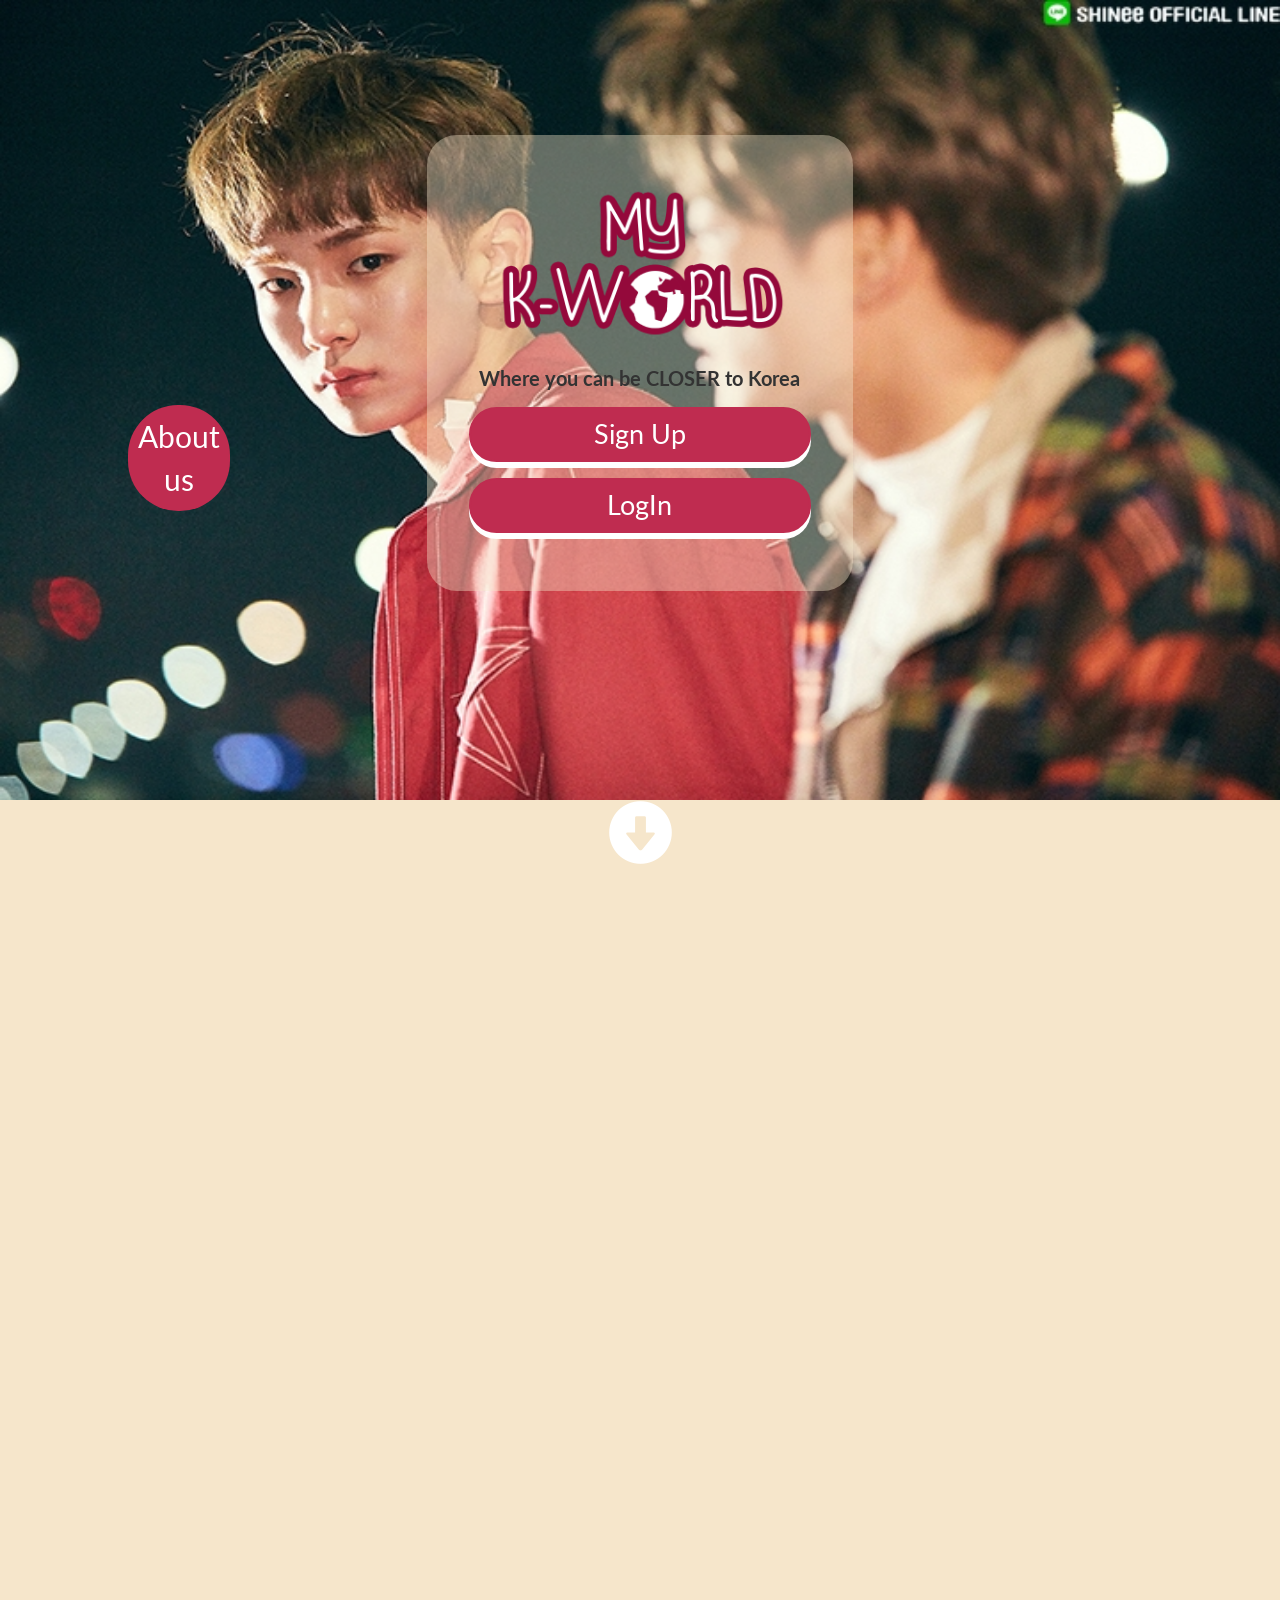
==== public/index.html @ c4630bff "Todo ahora en laravel" ====
<!DOCTYPE html>
<html>
<head>
	<title>My K-World</title>
	<link rel="icon" href="img\planet.ico">

	<meta charset="UTF-8">
    <meta name="viewport" content="width=device-width, initial-scale=1">	

	<!--Librerias-->			
	<script type="text/javascript" src="js/jquery-2.1.4.min.js" ></script>
	<link href="css/bootstrap.css" rel="stylesheet">
	<script type="text/javascript" src="js/jq.js" ></script>

	<link href="https://fonts.googleapis.com/css?family=Lato" rel="stylesheet">
	<!--Estilos-->	
	<link href="css/index.css" rel="stylesheet">

</head>

<body>
<!--BACKGROUND-->
<div id="rotating-item-wrapper" class="col-sm-12">
	<img class="rotating-item img-responsive" src="img/chino1.jpg"/>
	<img class="rotating-item" src="img/chino2.jpg"/>
	<img class="rotating-item" src="img/chino3.jpg"/>
	<img class="rotating-item" src="img/chino4.jpg"/>
	<img class="rotating-item" src="img/chino5.jpg"/>
	<img class="rotating-item" src="img/chino6.jpg"/>
	<img class="rotating-item" src="img/chino7.png"/>
	<img class="rotating-item" src="img/chino8.png"/>
	<img class="rotating-item" src="img/chino9.jpg"/>
</div>

<!--LOGIN-->
	<div class = "row-fluid col-lg-offset-4 col-md-offset-4 col-lg-4 col-md-4 col-sm-12 col-xs-12 login">

		<div class="logo">
			<center>
				<img class =  "img-responsive" src="img/my-k-world-logo.png">
			</center>
		</div>

		<h3>Where you can be CLOSER to Korea</h3>

		<center>
			<input type="button" name="" value = "Sign Up" class="botonSU">
			<input type="button" name="" value = "LogIn" class="botonLI">
		</center>
	</div>
	
<!--YES LOGIN-->
	<div class = "row-fluid col-lg-offset-4 col-md-offset-4 col-lg-4 col-md-4 col-sm-12 col-xs-12 yeslogin">

		<div class="logo">
			<center>
				<img class =  "img-responsive" src="img/my-k-world-logo.png">
			</center>
		</div>

		<h3>Where you can be CLOSER to Korea</h3>

		<center>
			<input type="text" name="" value = "" class="email" required placeholder="Correo electrónico">
			<input type="text" name="" value = "" class="password" required placeholder="Contraseña">
			<input type="button" name="" value = "Login" class="OkLI">
		</center>
		<div>
			<center>
				<p>I don't have an account: <a href="#" class="singupback">SignUp</a></p>
			</center>
		</div>	
	</div>

<!--SINGUP-->	
	<div class="row-fluid col-lg-offset-3 col-md-offset-3 col-lg-6 col-md-6 col-sm-12 col-xs-12 registro">
		
			<div class="row-fluid">
				<form>
					<div class="descSU col-lg-4 col-md-4 col-sm-12 col-xs-12">Username</div>
					<input type="text" name="username" class="textSU col-lg-8 col-md-8 col-sm-12 col-xs-12" required placeholder="Username">

					<div class="descSU col-lg-4 col-md-4 col-sm-12 col-xs-12">Email</div>
					<input type="text" name="email" class="textSU col-lg-8 col-md-8 col-sm-12 col-xs-12" required placeholder="Email">

					<div class="descSU col-lg-4 col-md-4 col-sm-12 col-xs-12">Password</div>
					<input type="text" name="password" class="textSU col-lg-8 col-md-8 col-sm-12 col-xs-12" required placeholder="Password">

					<div class="descSU col-lg-4 col-md-4 col-sm-12 col-xs-12">Name</div>
					<input type="text" name="name" class="textSU col-lg-8 col-md-8 col-sm-12 col-xs-12" required placeholder="Name">

					<div class="descSU col-lg-4 col-md-4 col-sm-12 col-xs-12">Lastname</div>
					<input type="text" name="lastname" class="textSU col-lg-8 col-md-8 col-sm-12 col-xs-12" required placeholder="Lastname">

					<div class="descSU col-lg-4 col-md-4 col-sm-12 col-xs-12">Birthday</div>
					<input type="date" name="birthday" class="textSU col-lg-8 col-md-8 col-sm-12 col-xs-12">
					
					<div class="descSU col-lg-4 col-md-4 col-sm-12 col-xs-12">Gender</div>
					<select class="textSU col-lg-8 col-md-8 col-sm-12 col-xs-12">
						<option value="woman">Female</option>
						<option value="man">Male</option>
						<option value="other">Other</option>
					</select>

					<center>
							<input type="button" name="OkSU" value="Sign Up" class="OkSU">
					</center>			
				</form>
			</div>
			<div>
				<center>
					<p>I already have an account: <a href="#" class="loginback">Login</a></p>
				</center>
			</div>	
	</div>

<!--ABOUT US-->
	<div class="aboutus">
	  <a href="#" class="btnAbout">About<br>us</a>
	</div>

	<div class="landing">

		<div class="backIndex col-sm-12 text-center">
			<div class="row">
			<a href="#" class="backin">
				<span class="glyphicon glyphicon-circle-arrow-down"></span>
			</a>
				
			</div>
			<!--<div class="row Landpage">
						<div class = "col-lg-6 col-md-offset-3 col-md6 col-sm-6 col-sx-6 item ">
				
							<div class="panel panel-default">
							  <div class="panel-heading"><h2>FAV YOUR FAVORITE STAR</h2></div>

								  <div class="panel-body">

								  		<div class="row">
								  			<div class="col-lg-4 col-md-4 col-sm-4 col-sx-4">
								  			 <span class="Landpage-item-img"><img class="img-responsive" src="img/1.png"/> </span>
								  				
								  			</div>
								  			<div class="col-lg-8 col-md-8 col-sm-8 col-sx-8">
								  			<span class="Landpage-item-txt"><p> Lorem Ipsum is simply dummy text of the printing and typesetting industry. Lorem Ipsum has been the industry's standard dummy text ever since the 1500s, when an unknown printer took a galley of type and scrambled it to make a type specimen book. It has survived not only five centuries, but also the leap into electronic typesetting, remaining essentially unchanged. It was popularised in the 1960s with the release of Letraset sheets containing Lorem Ipsum passages, and more recently with desktop publishing software like Aldus PageMaker including versions of Lorem Ipsum</p></span>
								  				
								  			</div>
								  		</div>
								 
							  	  </div>
							</div>

				 
				</div>-->
						<div class="row Landpage ">
		

				<div class = "col-lg-12 col-md-12 col-sm-12 col-sx-12 Landpage-item landPanel-1">
				
							<div class="panel panel-default panel-transparent panel-centered">
							  <div class="panel-heading"><h2>FAV YOUR FAVORITE STAR</h2></div>

								  <div class="panel-body">

								  		<div class="row">
								  			<div class="col-lg-4 col-md-4 col-sm-4 col-sx-4">
								  			 <span class="Landpage-item-img"><img class="img-responsive" src="img/1.png"/> </span>
								  				
								  			</div>
								  			<div class="col-lg-8 col-md-8 col-sm-8 col-sx-8">
								  			<span class="Landpage-item-txt"><p> Lorem Ipsum is simply dummy text of the printing and typesetting industry. Lorem Ipsum has been the industry's standard dummy text ever since the 1500s, when an unknown printer took a galley of type and scrambled it to make a type specimen book. It has survived not only five centuries, but also the leap into electronic typesetting, remaining essentially unchanged. It was popularised in the 1960s with the release of Letraset sheets containing Lorem Ipsum passages, and more recently with desktop publishing software like Aldus PageMaker including versions of Lorem Ipsum</p></span>
								  				
								  			</div>
								  		</div>
								 
							  	  </div>
							</div>
					<a class="btn btn-danger btn-outline btn-block btn-nextPanel">NEXT</a>
				 
				</div>

				

				<div class = "col-lg-12 col-md-12 col-sm-12 col-sx-12 Landpage-item landPanel-2">
				
							<div class="panel panel-default panel-transparent panel-centered">
							  <div class="panel-heading"><h2>RELEVANT NEWS</h2></div>

								  <div class="panel-body">

								  		<div class="row">
								  			<div class="col-lg-4 col-md-4 col-sm-4 col-sx-4">
								  			 <span class="Landpage-item-img"><img class="img-responsive" src="img/2.png"/> </span>
								  				
								  			</div>
								  			<div class="col-lg-8 col-md-8 col-sm-8 col-sx-8">
								  			<span class="Landpage-item-txt"><p> Lorem Ipsum is simply dummy text of the printing and typesetting industry. Lorem Ipsum has been the industry's standard dummy text ever since the 1500s, when an unknown printer took a galley of type and scrambled it to make a type specimen book. It has survived not only five centuries, but also the leap into electronic typesetting, remaining essentially unchanged. It was popularised in the 1960s with the release of Letraset sheets containing Lorem Ipsum passages, and more recently with desktop publishing software like Aldus PageMaker including versions of Lorem Ipsum</p></span>
								  				
								  			</div>
								  		</div>
								 
							  	  </div>
							</div>
				
			
				 <a class="btn btn-danger btn-outline btn-block btn-nextPanel">NEXT</a>
				</div>

				<div class = "col-lg-12 col-md-12 col-sm-12 col-sx-12 Landpage-item landPanel-3">
				

							<div class="panel panel-default panel-transparent panel-centered">
							  <div class="panel-heading"><h2>WATCHED DORAMAS?</h2></div>

								  <div class="panel-body">

								  		<div class="row">
								  			<div class="col-lg-4 col-md-4 col-sm-4 col-sx-4">
								  			 <span class="Landpage-item-img"><img class="img-responsive" src="img/3.png"/> </span>
								  				
								  			</div>
								  			<div class="col-lg-8 col-md-8 col-sm-8 col-sx-8">
								  			<span class="Landpage-item-txt"><p> Lorem Ipsum is simply dummy text of the printing and typesetting industry. Lorem Ipsum has been the industry's standard dummy text ever since the 1500s, when an unknown printer took a galley of type and scrambled it to make a type specimen book. It has survived not only five centuries, but also the leap into electronic typesetting, remaining essentially unchanged. It was popularised in the 1960s with the release of Letraset sheets containing Lorem Ipsum passages, and more recently with desktop publishing software like Aldus PageMaker including versions of Lorem Ipsum</p></span>
								  				
								  			</div>
								  		</div>
								 
							  	  </div>
							</div>
				
				
				 <a class="btn btn-danger btn-outline btn-block btn-nextPanel">NEXT</a>
				</div>


				<div class = "col-lg-12 col-md-12 col-sm-12 col-sx-12 Landpage-item landPanel-4">
				


							<div class="panel panel-default panel-transparent panel-centered">
							  <div class="panel-heading"><h2>BE PART OF THE COMUNITY</h2></div>

								  <div class="panel-body">

								  		<div class="row">
								  			<div class="col-lg-4 col-md-4 col-sm-4 col-sx-4">
								  			 <span class="Landpage-item-img"><img class="img-responsive" src="img/4.png"/> </span>
								  				
								  			</div>
								  			<div class="col-lg-8 col-md-8 col-sm-8 col-sx-8">
								  			<span class="Landpage-item-txt"><p> Lorem Ipsum is simply dummy text of the printing and typesetting industry. Lorem Ipsum has been the industry's standard dummy text ever since the 1500s, when an unknown printer took a galley of type and scrambled it to make a type specimen book. It has survived not only five centuries, but also the leap into electronic typesetting, remaining essentially unchanged. It was popularised in the 1960s with the release of Letraset sheets containing Lorem Ipsum passages, and more recently with desktop publishing software like Aldus PageMaker including versions of Lorem Ipsum</p></span>
								  				
								  			</div>
								  		</div>
								 
							  	  </div>
							</div>
				
				
				 <a class="btn btn-danger btn-outline btn-block btn-nextPanel">NEXT</a>
				</div>

				

		       	
		</div>

				
			</div>
			



			
			<!--

		<div class="row Landpage ">
		

				<div class = "col-lg-12 col-md-12 col-sm-12 col-sx-12 Landpage-item landPanel-1">
				<a href="index.html" class="btn btn-danger btn-outline btn-block btn btn-index">Back to Login</a>
							<div class="panel panel-default panel-transparent panel-centered">
							  <div class="panel-heading"><h2>FAV YOUR FAVORITE STAR</h2></div>

								  <div class="panel-body">

								  		<div class="row">
								  			<div class="col-lg-4 col-md-4 col-sm-4 col-sx-4">
								  			 <span class="Landpage-item-img"><img class="img-responsive" src="img/1.png"/> </span>
								  				
								  			</div>
								  			<div class="col-lg-8 col-md-8 col-sm-8 col-sx-8">
								  			<span class="Landpage-item-txt"><p> Lorem Ipsum is simply dummy text of the printing and typesetting industry. Lorem Ipsum has been the industry's standard dummy text ever since the 1500s, when an unknown printer took a galley of type and scrambled it to make a type specimen book. It has survived not only five centuries, but also the leap into electronic typesetting, remaining essentially unchanged. It was popularised in the 1960s with the release of Letraset sheets containing Lorem Ipsum passages, and more recently with desktop publishing software like Aldus PageMaker including versions of Lorem Ipsum</p></span>
								  				
								  			</div>
								  		</div>
								 
							  	  </div>
							</div>

				 <a class="btn btn-danger btn-outline btn-block btn-nextPanel">What is k-pop wold?</a>
				</div>

				

				<div class = "col-lg-12 col-md-12 col-sm-12 col-sx-12 Landpage-item landPanel-2">
				<a href="index.html" class="btn btn-danger btn-outline btn-block btn btn-index">Back to Login</a>
							<div class="panel panel-default panel-transparent panel-centered">
							  <div class="panel-heading"><h2>RELEVANT NEWS</h2></div>

								  <div class="panel-body">

								  		<div class="row">
								  			<div class="col-lg-4 col-md-4 col-sm-4 col-sx-4">
								  			 <span class="Landpage-item-img"><img class="img-responsive" src="img/2.png"/> </span>
								  				
								  			</div>
								  			<div class="col-lg-8 col-md-8 col-sm-8 col-sx-8">
								  			<span class="Landpage-item-txt"><p> Lorem Ipsum is simply dummy text of the printing and typesetting industry. Lorem Ipsum has been the industry's standard dummy text ever since the 1500s, when an unknown printer took a galley of type and scrambled it to make a type specimen book. It has survived not only five centuries, but also the leap into electronic typesetting, remaining essentially unchanged. It was popularised in the 1960s with the release of Letraset sheets containing Lorem Ipsum passages, and more recently with desktop publishing software like Aldus PageMaker including versions of Lorem Ipsum</p></span>
								  				
								  			</div>
								  		</div>
								 
							  	  </div>
							</div>
				
			
				 <a class="btn btn-danger btn-outline btn-block btn-nextPanel">NEXT</a>
				</div>

				<div class = "col-lg-12 col-md-12 col-sm-12 col-sx-12 Landpage-item landPanel-3">
				<a href="index.html" class="btn btn-danger btn-outline btn-block btn btn-index">Back to Login</a>

							<div class="panel panel-default panel-transparent panel-centered">
							  <div class="panel-heading"><h2>WATCHED DORAMAS?</h2></div>

								  <div class="panel-body">

								  		<div class="row">
								  			<div class="col-lg-4 col-md-4 col-sm-4 col-sx-4">
								  			 <span class="Landpage-item-img"><img class="img-responsive" src="img/3.png"/> </span>
								  				
								  			</div>
								  			<div class="col-lg-8 col-md-8 col-sm-8 col-sx-8">
								  			<span class="Landpage-item-txt"><p> Lorem Ipsum is simply dummy text of the printing and typesetting industry. Lorem Ipsum has been the industry's standard dummy text ever since the 1500s, when an unknown printer took a galley of type and scrambled it to make a type specimen book. It has survived not only five centuries, but also the leap into electronic typesetting, remaining essentially unchanged. It was popularised in the 1960s with the release of Letraset sheets containing Lorem Ipsum passages, and more recently with desktop publishing software like Aldus PageMaker including versions of Lorem Ipsum</p></span>
								  				
								  			</div>
								  		</div>
								 
							  	  </div>
							</div>
				
				
				 <a class="btn btn-danger btn-outline btn-block btn-nextPanel">NEXT</a>
				</div>


				<div class = "col-lg-12 col-md-12 col-sm-12 col-sx-12 Landpage-item landPanel-4">
				<a href="index.html" class="btn btn-danger btn-outline btn-block btn btn-index">Back to Login</a>


							<div class="panel panel-default panel-transparent panel-centered">
							  <div class="panel-heading"><h2>BE PART OF THE COMUNITY</h2></div>

								  <div class="panel-body">

								  		<div class="row">
								  			<div class="col-lg-4 col-md-4 col-sm-4 col-sx-4">
								  			 <span class="Landpage-item-img"><img class="img-responsive" src="img/4.png"/> </span>
								  				
								  			</div>
								  			<div class="col-lg-8 col-md-8 col-sm-8 col-sx-8">
								  			<span class="Landpage-item-txt"><p> Lorem Ipsum is simply dummy text of the printing and typesetting industry. Lorem Ipsum has been the industry's standard dummy text ever since the 1500s, when an unknown printer took a galley of type and scrambled it to make a type specimen book. It has survived not only five centuries, but also the leap into electronic typesetting, remaining essentially unchanged. It was popularised in the 1960s with the release of Letraset sheets containing Lorem Ipsum passages, and more recently with desktop publishing software like Aldus PageMaker including versions of Lorem Ipsum</p></span>
								  				
								  			</div>
								  		</div>
								 
							  	  </div>
							</div>
				
				
				 <a class="btn btn-danger btn-outline btn-block btn-nextPanel">NEXT</a>
				</div>

				

		       	
		</div>
		-->
		</div>



	</div>
<!--FOOTER-->
   <div class ="pie">
           <center>
                <div class = "container">

                 <div class = "about col-lg-2 col-md-2 col-sm-12 col-sx-12">
                 	
                 </div>

                <div class = "cosita col-lg-8 col-md-8 col-sm-12 col-sx-12" >
                      Website Terms of Use and Privacy Policy Financial Privacy Policy Site Map More Info About My K-World
                </div>

                <div class = "cr col-lg-2 col-md-2 col-sm-12 col-sx-12">
                    Copyright 2017
                </div>
                    
                
                </div>
            </center>
    </div>
<!--LANDING PAGE-->



</body>
	<!--Jcueros y eso-->
	<script type="text/javascript" src = "js/mover.js"></script>
	<script type="text/javascript" src = "js/infiniteImg.js"></script>
</html>
---- public/css/index.css ----
/*
Colores:
	crema: 		#f6e6cb; 		rgb(246,230,203);
	crema2: 	#ffbd92;		rgb(255,189146);
	rojo1: 		#bf2c50;		rgb(191,44,80);
	rojo2: 		#ae1f42;		rgb(174,31,66);
	rojo3: 		#991c43;		rgb(153,28,67);
	rojo4:		#94093b;		rgb(148,9,59);
*/

/*GENERALES*/
	body{
		overflow-x: hidden;
		overflow-y: hidden;
	}
	body,input, h1, h2, h3, h4, h5, select, p, a{
		font-family: 'Lato', sans-serif;
	}
	a, a:hover, a:visited{
		text-decoration: none;
	}

/*BACKGROUND*/
	#rotating-item-wrapper {
		z-index: 100;
	    position: relative;
	    width: 100%;
	    height: 800px;
	    background-color: black;
	}
	.rotating-item {
	    display: none;
	    position: absolute;
	    top: 0;
	    left: 0;
	    width: 100%;
	    height: 100%;
	}

/*LOGIN*/
	.login{
		z-index: 101;
		position: absolute;
		top: 15%;
		padding: 50px 0;
		background-color: rgba(246,230,203,0.4);
		border-radius: 30px;
		}
			@keyframes moveLI {
			    from {left: 0px;}
			    to {left: -1100px;}
				}
				.animacionLI{
					animation: moveLI 2s;
					animation-timing-function: ease;
					left: -1100px;
				}

		.logo img{	
			width: 300px;
			height: 162px;
		}
		.login h3{
			font-size: 15pt;		
			font-weight: bold;
			text-align: center;
		}
		.botonSU, .botonLI{
			width: 80%;
			height: 55px;
			margin: 8px;
			padding:  5px 0;
			background-color: #bf2c50; /*rojo1*/
			border:2px solid #bf2c50;
			border-radius: 30px;
			color: #fff;
			font-size: 20pt;
			box-shadow: 0 6px #fff;
			outline: none;
			}
			.botonSU:hover, .botonLI:hover{
				 background-color: #94093b;
				 border:2px solid #94093b;
			}
			.botonSU:active, .botonLI:active {
			  background-color: #bf2c50;
			  border:2px solid #bf2c50;
			  box-shadow: 0 3px #fff;
			  transform: translateY(3px);
			}

/*yesLOGIN*/
	.yeslogin{
		display: none;
		z-index: 101;
		position: absolute;
		top: 15%;
		left: 1100px;
		padding: 50px 0;
		background-color: rgba(246,230,203,0.4);
		border-radius: 30px;
		}
			@keyframes moveYLI {
			    from {left: 1100px;}
			    to {left: 0px;}
				}
				.animacionYLI{
					display: inline;
					animation: moveYLI 2s;
					animation-timing-function: ease;
					left: 0px;
				}
			@keyframes moveLItoSU {
			    from {left: 0px;}
			    to {left: -1200px;}
				}
				.animacionLItoSU{
					animation: moveLItoSU 2s;
					animation-timing-function: ease;
					left: -1200px;
				}
		.logo img{	
			width: 300px;
			height: 162px;
		}
		.yeslogin h3{
			font-size: 15pt;		
			font-weight: bold;
			text-align: center;
		}
		.email, .password{
			width: 80%;
			height: 40px;
			margin: 8px;
			padding:  5px;
			border:2px solid white;
			border-radius: 30px;
			font-size: 20pt;
			display: block;
		}
		.OkLI{
			width: 30%;
			height: 35px;
			margin: 8px;
			background-color: #bf2c50; /*rojo1*/
			border:2px solid #bf2c50;
			border-radius: 30px;
			color: white;
			font-size: 15pt;
			box-shadow: 0 6px #fff;
			outline: none;
			}
			.OkLI:hover{
				 background-color: #94093b;
				 border:2px solid #94093b;
			}
			.OkLI:active{
			  background-color: #bf2c50;
			  border:2px solid #bf2c50;
			  box-shadow: 0 3px #fff;
			  transform: translateY(3px);
			}

	.yeslogin p{
			color: black;
			font-size: 15pt;
			}
			.singupback{	
				display: inline-block;	
				height: 40px;
				padding: 5px 0;
				color: #bf2c50;
				font-size: 15pt;
			}
			.singupback:hover{
				font-size: 15;
				color:#ffffff;			
				text-shadow: 0 0 15px #ffffff;
				transform: scale(1.05);
			}

/*REGISTRO*/
	.registro{		
		display: none;
		z-index: 101;
		position: absolute;
		top: 5%;
		border-radius: 45px;
		background-color: rgba(246,230,203,0.4);
	}
		@keyframes moveSU {
			    from {left: 1100px;}
			    to {left: 0px;}
				}
				.animacionSU{
					display: inline;
					animation: moveSU 2s;
					animation-timing-function: ease;
					left: 0px;
				}
		@keyframes moveSUtoLI {
			    from {left: 0px;}
			    to {left: -1200px;}
				}
				.animacionSUtoLI{
					animation: moveSUtoLI 2s;
					animation-timing-function: ease;
					left: -1200px;
				}
		.descSU{
			text-align:center;
			}
			.descSU, .textSU{
				font-size: 16pt;
				margin-top: 30px;			
				color: black;
			}
		.textSU{
			padding: 3px;
			border: 2px solid white;
			border-radius: 30px;
		}
		.OkSU{
			width: 45%;
			height: 40px;
			margin: 15px;
			padding: 5px 0;
			background-color: #bf2c50;
			border:2px solid #bf2c50;
			border-radius: 30px;
			color: white;
			font-size: 15pt;
			box-shadow: 0 6px #fff;
			outline: none;
		}
			.OkSU:hover{
				 background-color: #94093b;
				 border:2px solid #94093b;
			}
			.OkSU:active{
			  background-color: #bf2c50;
			  border:2px solid #bf2c50;
			  box-shadow: 0 3px #fff;
			  transform: translateY(3px);
			}
		.registro p{
			color: black;
			font-size: 15pt;
			}
		.loginback{	
			display: inline-block;	
			height: 40px;
			padding: 5px 0;
			color: #bf2c50;
			font-size: 15pt;
			}
			.loginback:hover{
				font-size: 15;
				color:#ffffff;			
				text-shadow: 0 0 15px #ffffff;
				transform: scale(1.05);
				}
		
/*FOOTER*/
	.pie{
	z-index: 101;
    position: absolute;
    bottom: 0;
    width: 100%;
    background-position: bottom;
    background-color: #991c43;;
	}
	.pie a{
        color: black;
     	}
     .pie a:hover{
         color: white;         
		text-shadow: 0 0 15px #FFFFFF;
		transform: scale(1.05);
		}
	.about{
	    font-size: 15PT;
		}

	.about, .cosita, .cr{
	    color: white;
	    padding: 3px 0;
			}

/*about us*/
.aboutus {
	z-index: 101;
  position: absolute;
  top: 45%;
  left: 10%;
  text-align: center;
	}
	.aboutus a {
	  display: inline-block;
	  font-size: 30px;
	  transition: all 0.2s;
	}
		.btnAbout {
		  border-radius: 50px;
		  padding: 10px;
		  color: #fff;
		  background-color: #bf2c50;
		}
		.btnAbout:hover {
		  color: #fff;
		  transform: scale(1.1);
		}

.landing{	
	z-index: 102;
	position: relative;
	top: 800px;
	background-color: #f6e6cb;
	width: 100%;
	height: 800px;
	}

	.backIndex{
		position: absolute;
		}
		.backIndex a {color: #fff; text-align: center;}
		.backIndex span{font-size: 65px;}

	@keyframes landd{ 
	    from {top: 800px;} 
	    to {top:0px;} 
		}
		.animacionLand{
			animation: landd 2s linear 0s;
			animation-timing-function: ease;
			top: 0px;
			}
		.addScroll{overflow-y: inherit;}

	@keyframes backk{ 
	    from {top: 0px;} 
	    to {top:800px;} 
		}
		.animacionIndex{
			animation: backk 2s linear 0s;
			animation-timing-function: ease;
			top:800px;
			}
		.hideScroll{overflow-y: hidden;}
/*RESPONSIVA*/
	@media (max-width: 1024px) {
			body{				
				background-color: rgb(246,230,203);
				background-size: cover;
				background-repeat: no-repeat;
				background-image: none;
			}
			#rotating-item-wrapper{
				z-index: 80;
				display: none;
			}
		 	.fondo img{
		 		display: none;
		 		}
		 	.login{
			 	position: relative;			 	
			 	top: 0px;
		 		}
				.animacionLI{
					animation: none;
					animation-timing-function: none;
					left: 0px;
				}
			.yeslogin{
				display: none;
				z-index: 101;
				position: absolute;
				top: 0px;
				left: 1100px;
				padding: 50px 0;
				background-color: rgba(246,230,203,1);		
				}
				.animacionYLI{
						display: inline;
						animation: none;
						animation-timing-function: none;
						left: 0px;
				}
			.registro{
				position: absolute;
				top: 0px;
				display: none;
				z-index: 101;
				position: absolute;
				left: 1100px;
				padding: 0;
				background-color: rgba(246,230,203,1);		
			}
				.descSU, .textSU{
					margin-top: 10px;
					}
				.animacionSU{
						display: inline;
						animation: none;
						animation-timing-function: none;
						left: 0px;
				}
				.animacionSUtoLI{
						display: inline;
						animation: none;
						animation-timing-function: none;
						left: 0px;
				}
				.hideLogin{
					display: none;
				}
			.aboutus{
				display: none;
			}
	}




	
	.Landpage-item img{
		width: 100%;
		height: 100%;
		display: inline-block;}

		html, body,.landing,.backIndex {
    height: 100%;

	}

	.landing-button{
		height: 10%;
	}
	.Landpage{
		height:90%;
	}

		.item{
		height:40%;
	}




	.viewport {
	    height: 100%;
	    overflow: hidden;
	}
		.Landpage-item{

			height:100%;

		}

		.panel-transparent{ 
		 background: none;
		 height:40%;

		}
	.panel-transparent .panel-body{background:rgba(241, 241, 255, 0.5); display: inline-block; }
	.panel-transparent .panel-heading{ background: rgba(245, 245, 218, 0.5);}
	.panel-centered{margin: auto;
	position: absolute;
	   
	    left: 50%;
	    top: 40%;
	    transform: translateX(-50%) translateY(-50%);}

	.Landpage-item h2{color: #bf2c50;}
	.Landpage-item p{color:rgb(175, 175, 161);}
	


		.landPanel-1 {background: url("../img/back1.png") center center no-repeat ; }
		.landPanel-2 {background: url("../img/back4.png") center center no-repeat  ; }
		.landPanel-3 {background: url("../img/back2.png") center center no-repeat  ; }
		.landPanel-4 {background: url("../img/back4.png") center center no-repeat ; }




		.btn-nextPanel{
			position: absolute;
			top:95%;
		}

		.btn-index{
			position: fixed;
			top: 0%;
			left: 0%;

		}

		span.Landpage-item-txt, .panel-heading h2{
			font-size: 16px;
		}

		.Landpage-item img{
			width: 100%;
			height: 100%;
		}
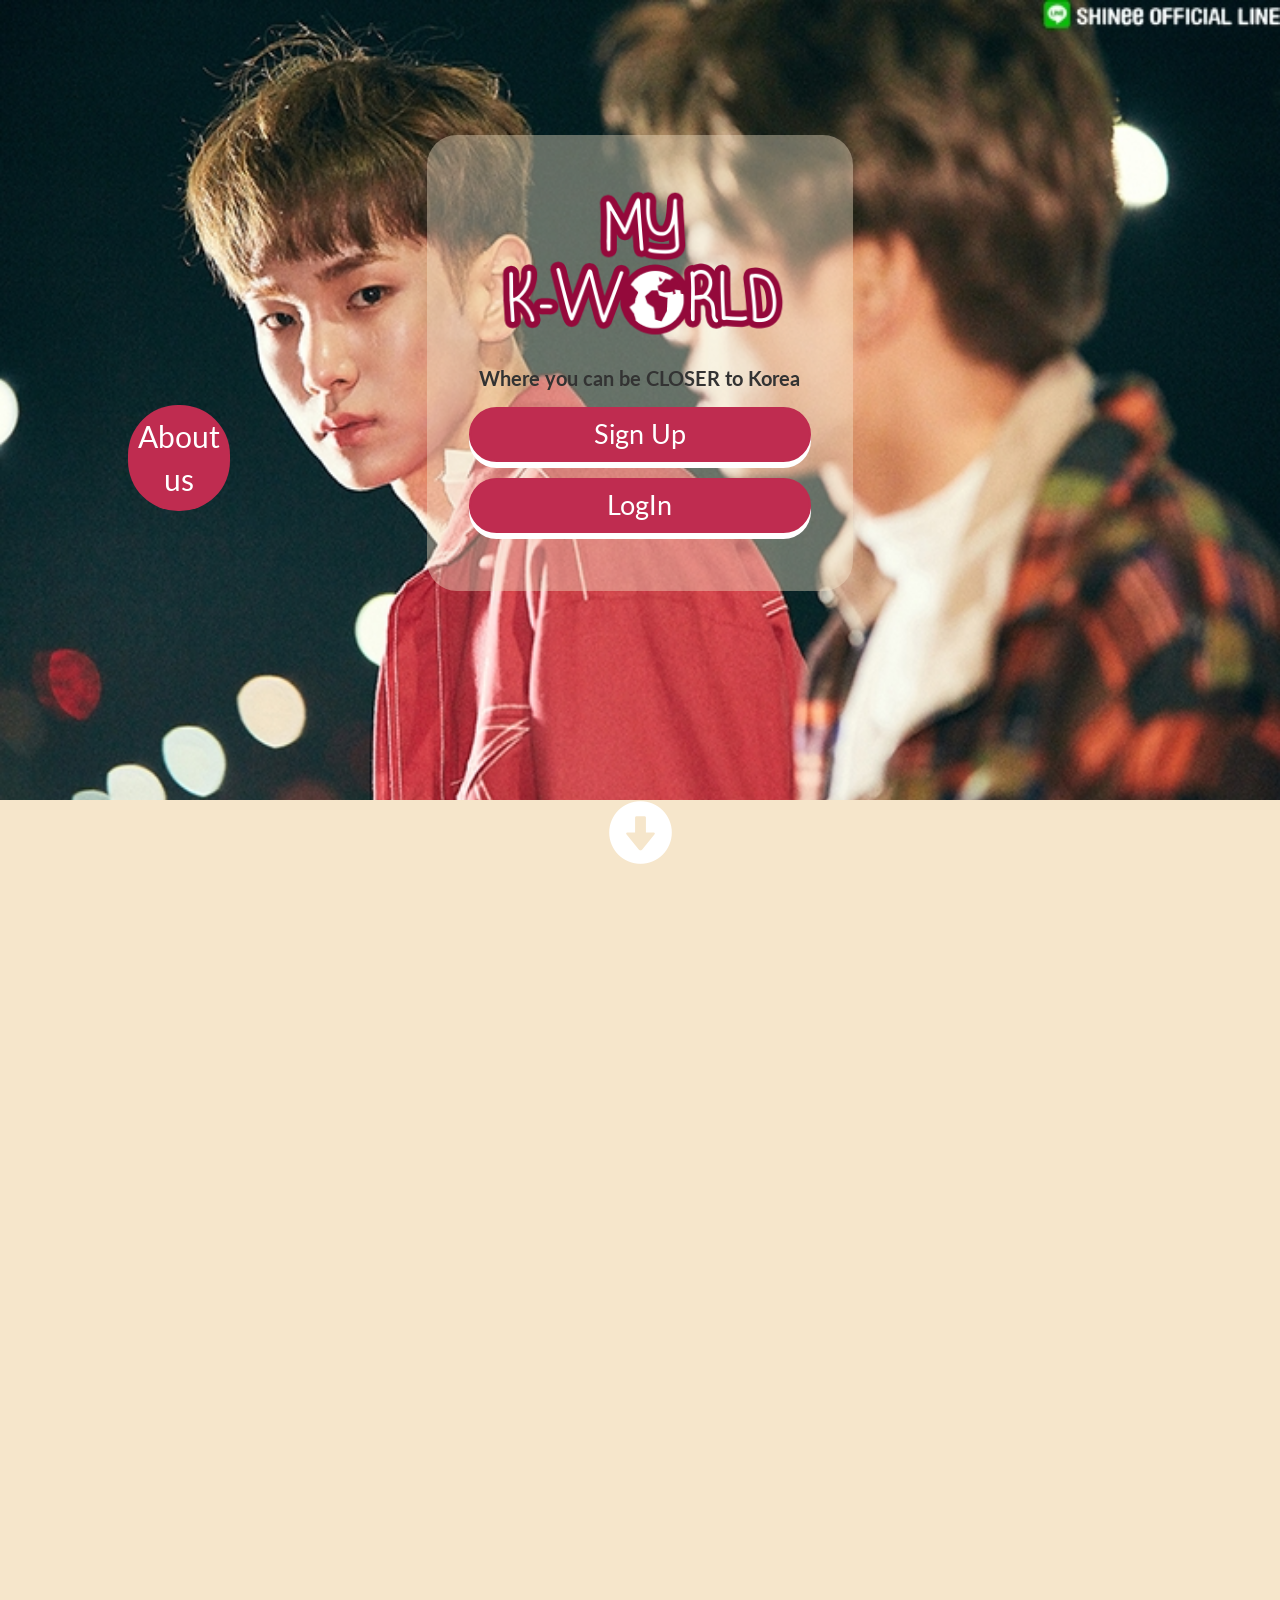
==== commit e9835beb: "Segunda entrega completa?" ====
--- a/public/index.html
+++ b/public/index.html
@@ -121,7 +121,7 @@
 
 	<div class="landing">
 
-		<div class="backIndex col-sm-12 text-center">
+		<div class="backIndex col-lg-12 col-md-12 col-sm-12 col-sx-12  text-center">
 			<div class="row">
 			<a href="#" class="backin">
 				<span class="glyphicon glyphicon-circle-arrow-down"></span>
@@ -157,17 +157,19 @@
 
 				<div class = "col-lg-12 col-md-12 col-sm-12 col-sx-12 Landpage-item landPanel-1">
 				
-							<div class="panel panel-default panel-transparent panel-centered">
+							<div class="panel panel-default panel-transparent 
+							 col-lg-6 col-md-6 col-sm-6 col-sx-6
+							col-lg-offset-3  col-md-offset-3  col-sm-offset-3   col-xs-offset-3  
+							panel-centered">
 							  <div class="panel-heading"><h2>FAV YOUR FAVORITE STAR</h2></div>
 
 								  <div class="panel-body">
 
 								  		<div class="row">
-								  			<div class="col-lg-4 col-md-4 col-sm-4 col-sx-4">
-								  			 <span class="Landpage-item-img"><img class="img-responsive" src="img/1.png"/> </span>
-								  				
-								  			</div>
-								  			<div class="col-lg-8 col-md-8 col-sm-8 col-sx-8">
+								  			<div class="col-lg-4 col-md-4 col-sm-2 col-xs-4 ">
+								  			 <img class=".img-responsive" src="img/1.png"/>
+								  			</div>
+								  			<div class="col-lg-8 col-md-8 col-sm-8 col-xs-6">
 								  			<span class="Landpage-item-txt"><p> Lorem Ipsum is simply dummy text of the printing and typesetting industry. Lorem Ipsum has been the industry's standard dummy text ever since the 1500s, when an unknown printer took a galley of type and scrambled it to make a type specimen book. It has survived not only five centuries, but also the leap into electronic typesetting, remaining essentially unchanged. It was popularised in the 1960s with the release of Letraset sheets containing Lorem Ipsum passages, and more recently with desktop publishing software like Aldus PageMaker including versions of Lorem Ipsum</p></span>
 								  				
 								  			</div>
@@ -183,7 +185,10 @@
 
 				<div class = "col-lg-12 col-md-12 col-sm-12 col-sx-12 Landpage-item landPanel-2">
 				
-							<div class="panel panel-default panel-transparent panel-centered">
+							<div class="panel panel-default panel-transparent 
+							 col-lg-6 col-md-6 col-sm-6 col-sx-6
+							col-lg-offset-3  col-md-offset-3  col-sm-offset-3   col-xs-offset-3  
+							panel-centered">
 							  <div class="panel-heading"><h2>RELEVANT NEWS</h2></div>
 
 								  <div class="panel-body">
@@ -209,7 +214,10 @@
 				<div class = "col-lg-12 col-md-12 col-sm-12 col-sx-12 Landpage-item landPanel-3">
 				
 
-							<div class="panel panel-default panel-transparent panel-centered">
+							<div class="panel panel-default panel-transparent 
+							 col-lg-6 col-md-6 col-sm-6 col-sx-6
+							col-lg-offset-3  col-md-offset-3  col-sm-offset-3   col-xs-offset-3  
+							panel-centered">
 							  <div class="panel-heading"><h2>WATCHED DORAMAS?</h2></div>
 
 								  <div class="panel-body">
@@ -237,7 +245,10 @@
 				
 
 
-							<div class="panel panel-default panel-transparent panel-centered">
+							<div class="panel panel-default panel-transparent 
+							 col-lg-6 col-md-6 col-sm-6 col-sx-6
+							col-lg-offset-3  col-md-offset-3  col-sm-offset-3   col-xs-offset-3  
+							panel-centered">
 							  <div class="panel-heading"><h2>BE PART OF THE COMUNITY</h2></div>
 
 								  <div class="panel-body">
--- a/public/css/index.css
+++ b/public/css/index.css
@@ -25,8 +25,9 @@
 		z-index: 100;
 	    position: relative;
 	    width: 100%;
-	    height: 800px;
+	    height: 100%;
 	    background-color: black;
+	    overflow: hidden;
 	}
 	.rotating-item {
 	    display: none;
@@ -322,6 +323,7 @@
 
 	.backIndex{
 		position: absolute;
+		width: 100%;
 		}
 		.backIndex a {color: #fff; text-align: center;}
 		.backIndex span{font-size: 65px;}
@@ -438,7 +440,10 @@
 	}
 	.Landpage{
 		height:90%;
-	}
+
+	}
+
+	
 
 		.item{
 		height:40%;
@@ -451,21 +456,22 @@
 	    height: 100%;
 	    overflow: hidden;
 	}
-		.Landpage-item{
+		.Landpage-item, .landing{
 
 			height:100%;
+			
 
 		}
 
 		.panel-transparent{ 
 		 background: none;
-		 height:40%;
-
-		}
-	.panel-transparent .panel-body{background:rgba(241, 241, 255, 0.5); display: inline-block; }
+		 
+
+		}
+	.panel-transparent .panel-body{background:rgba(241, 241, 255, 0.5);  }
 	.panel-transparent .panel-heading{ background: rgba(245, 245, 218, 0.5);}
 	.panel-centered{margin: auto;
-	position: absolute;
+	position: relative;
 	   
 	    left: 50%;
 	    top: 40%;
@@ -476,10 +482,10 @@
 	
 
 
-		.landPanel-1 {background: url("../img/back1.png") center center no-repeat ; }
-		.landPanel-2 {background: url("../img/back4.png") center center no-repeat  ; }
-		.landPanel-3 {background: url("../img/back2.png") center center no-repeat  ; }
-		.landPanel-4 {background: url("../img/back4.png") center center no-repeat ; }
+		.landPanel-1 {background: url("../img/back1.png") center center no-repeat ;  background-size: cover; }
+		.landPanel-2 {background: url("../img/back4.png") center center no-repeat  ; background-size: cover; }
+		.landPanel-3 {background: url("../img/back2.png") center center no-repeat  ; background-size: cover; }
+		.landPanel-4 {background: url("../img/back4.png") center center no-repeat ;  background-size: cover;}
 
 
 
@@ -497,10 +503,7 @@
 		}
 
 		span.Landpage-item-txt, .panel-heading h2{
-			font-size: 16px;
-		}
-
-		.Landpage-item img{
-			width: 100%;
-			height: 100%;
-		}+			font-size: 0.9vw;
+		}
+
+		
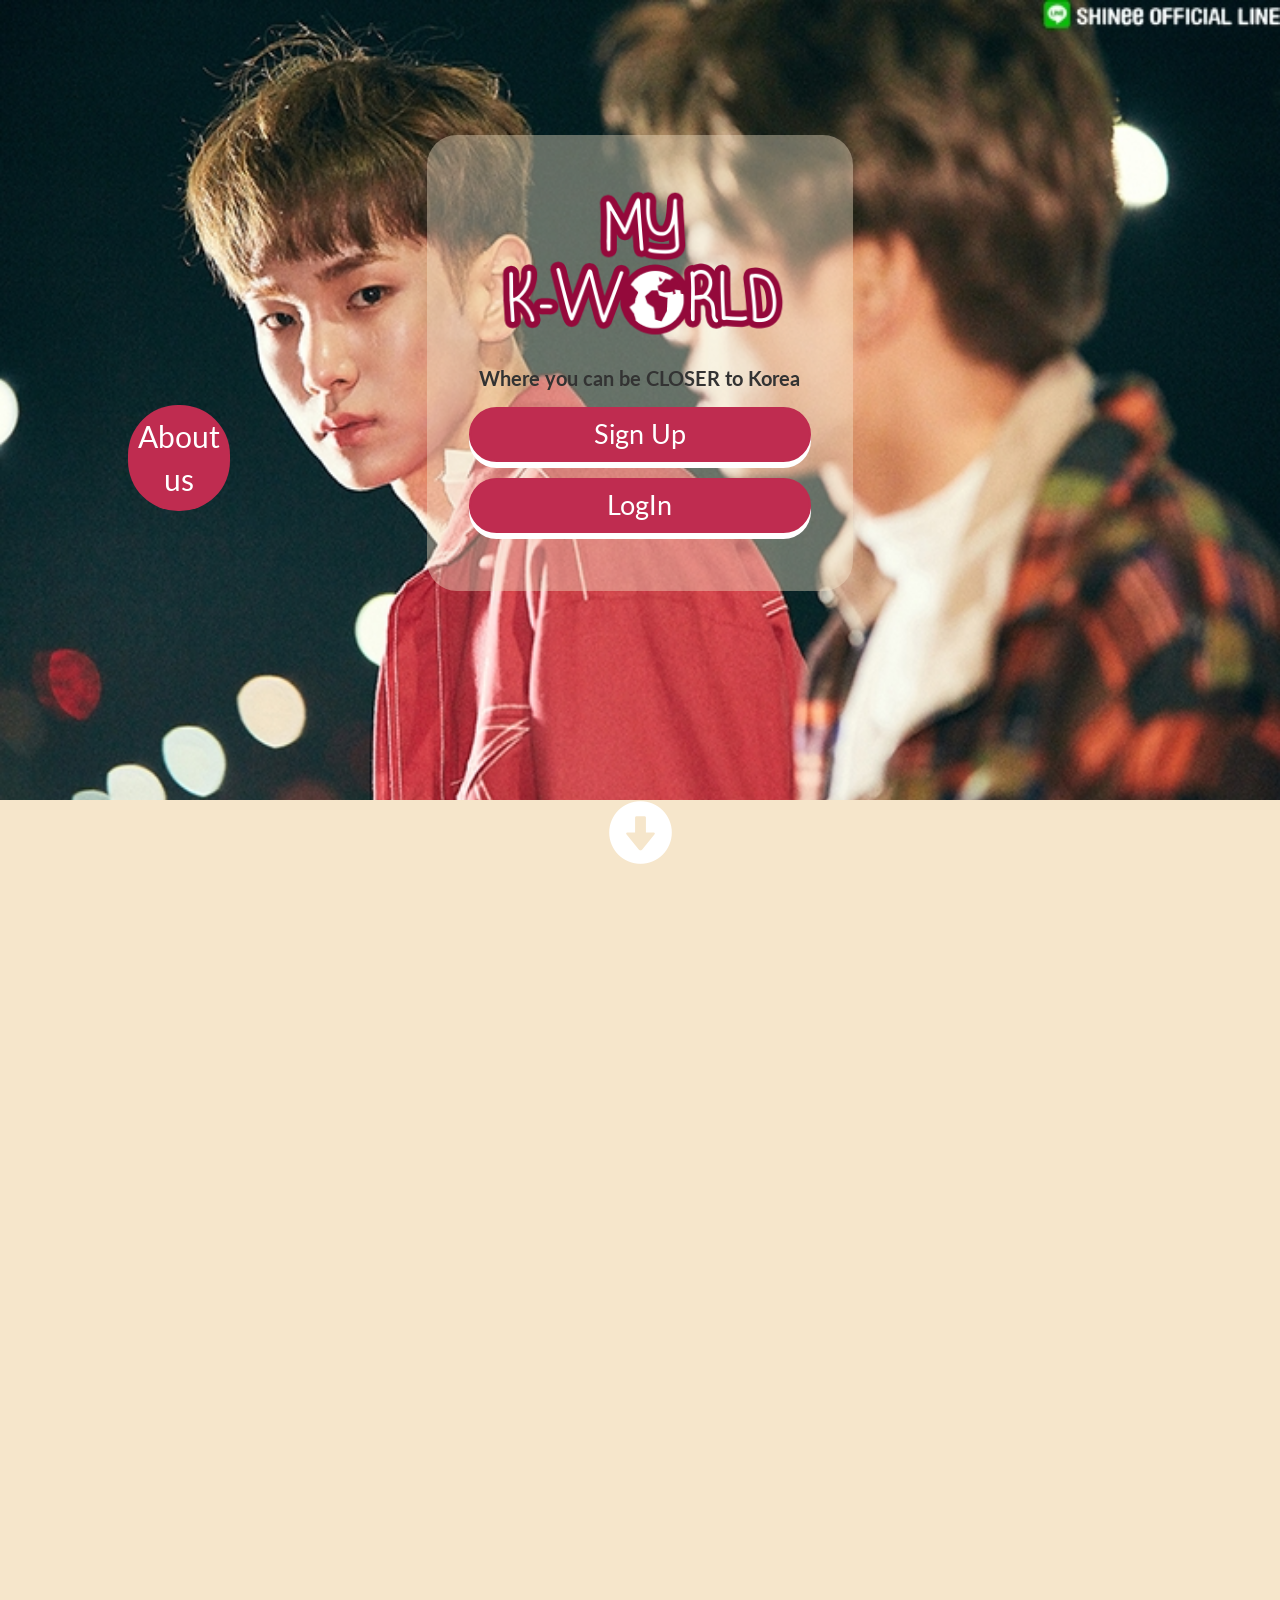
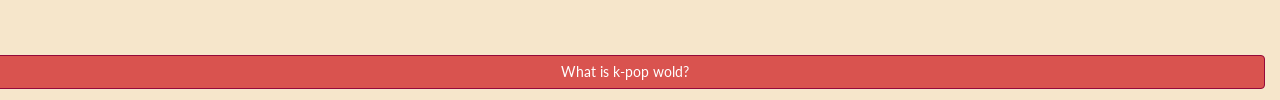
==== commit 85197158: "public nuevo" ====
--- a/public/index.html
+++ b/public/index.html
@@ -121,7 +121,7 @@
 
 	<div class="landing">
 
-		<div class="backIndex col-lg-12 col-md-12 col-sm-12 col-sx-12  text-center">
+		<div class="backIndex col-sm-12 text-center">
 			<div class="row">
 			<a href="#" class="backin">
 				<span class="glyphicon glyphicon-circle-arrow-down"></span>
@@ -157,38 +157,33 @@
 
 				<div class = "col-lg-12 col-md-12 col-sm-12 col-sx-12 Landpage-item landPanel-1">
 				
-							<div class="panel panel-default panel-transparent 
-							 col-lg-6 col-md-6 col-sm-6 col-sx-6
-							col-lg-offset-3  col-md-offset-3  col-sm-offset-3   col-xs-offset-3  
-							panel-centered">
+							<div class="panel panel-default panel-transparent panel-centered">
 							  <div class="panel-heading"><h2>FAV YOUR FAVORITE STAR</h2></div>
 
 								  <div class="panel-body">
 
 								  		<div class="row">
-								  			<div class="col-lg-4 col-md-4 col-sm-2 col-xs-4 ">
-								  			 <img class=".img-responsive" src="img/1.png"/>
-								  			</div>
-								  			<div class="col-lg-8 col-md-8 col-sm-8 col-xs-6">
-								  			<span class="Landpage-item-txt"><p> Lorem Ipsum is simply dummy text of the printing and typesetting industry. Lorem Ipsum has been the industry's standard dummy text ever since the 1500s, when an unknown printer took a galley of type and scrambled it to make a type specimen book. It has survived not only five centuries, but also the leap into electronic typesetting, remaining essentially unchanged. It was popularised in the 1960s with the release of Letraset sheets containing Lorem Ipsum passages, and more recently with desktop publishing software like Aldus PageMaker including versions of Lorem Ipsum</p></span>
-								  				
-								  			</div>
-								  		</div>
-								 
-							  	  </div>
-							</div>
-					<a class="btn btn-danger btn-outline btn-block btn-nextPanel">NEXT</a>
-				 
+								  			<div class="col-lg-4 col-md-4 col-sm-4 col-sx-4">
+								  			 <span class="Landpage-item-img"><img class="img-responsive" src="img/1.png"/> </span>
+								  				
+								  			</div>
+								  			<div class="col-lg-8 col-md-8 col-sm-8 col-sx-8">
+								  			<span class="Landpage-item-txt"><p> Lorem Ipsum is simply dummy text of the printing and typesetting industry. Lorem Ipsum has been the industry's standard dummy text ever since the 1500s, when an unknown printer took a galley of type and scrambled it to make a type specimen book. It has survived not only five centuries, but also the leap into electronic typesetting, remaining essentially unchanged. It was popularised in the 1960s with the release of Letraset sheets containing Lorem Ipsum passages, and more recently with desktop publishing software like Aldus PageMaker including versions of Lorem Ipsum</p></span>
+								  				
+								  			</div>
+								  		</div>
+								 
+							  	  </div>
+							</div>
+
+				 <a class="btn btn-danger btn-outline btn-block btn-nextPanel">What is k-pop wold?</a>
 				</div>
 
 				
 
 				<div class = "col-lg-12 col-md-12 col-sm-12 col-sx-12 Landpage-item landPanel-2">
 				
-							<div class="panel panel-default panel-transparent 
-							 col-lg-6 col-md-6 col-sm-6 col-sx-6
-							col-lg-offset-3  col-md-offset-3  col-sm-offset-3   col-xs-offset-3  
-							panel-centered">
+							<div class="panel panel-default panel-transparent panel-centered">
 							  <div class="panel-heading"><h2>RELEVANT NEWS</h2></div>
 
 								  <div class="panel-body">
@@ -214,10 +209,7 @@
 				<div class = "col-lg-12 col-md-12 col-sm-12 col-sx-12 Landpage-item landPanel-3">
 				
 
-							<div class="panel panel-default panel-transparent 
-							 col-lg-6 col-md-6 col-sm-6 col-sx-6
-							col-lg-offset-3  col-md-offset-3  col-sm-offset-3   col-xs-offset-3  
-							panel-centered">
+							<div class="panel panel-default panel-transparent panel-centered">
 							  <div class="panel-heading"><h2>WATCHED DORAMAS?</h2></div>
 
 								  <div class="panel-body">
@@ -245,10 +237,7 @@
 				
 
 
-							<div class="panel panel-default panel-transparent 
-							 col-lg-6 col-md-6 col-sm-6 col-sx-6
-							col-lg-offset-3  col-md-offset-3  col-sm-offset-3   col-xs-offset-3  
-							panel-centered">
+							<div class="panel panel-default panel-transparent panel-centered">
 							  <div class="panel-heading"><h2>BE PART OF THE COMUNITY</h2></div>
 
 								  <div class="panel-body">
@@ -276,6 +265,9 @@
 		       	
 		</div>
 
+				<div class="row">
+					<a class="btn btn-danger btn-outline btn-block btn-nextPanel">What is k-pop wold?</a>
+				</div>
 				
 			</div>
 			
--- a/public/css/index.css
+++ b/public/css/index.css
@@ -25,9 +25,9 @@
 		z-index: 100;
 	    position: relative;
 	    width: 100%;
-	    height: 100%;
+	    height: 800px;
 	    background-color: black;
-	    overflow: hidden;
+	     height: 100%;
 	}
 	.rotating-item {
 	    display: none;
@@ -319,11 +319,12 @@
 	background-color: #f6e6cb;
 	width: 100%;
 	height: 800px;
+	margin:0px;
 	}
 
 	.backIndex{
 		position: absolute;
-		width: 100%;
+		margin:0px;
 		}
 		.backIndex a {color: #fff; text-align: center;}
 		.backIndex span{font-size: 65px;}
@@ -428,10 +429,12 @@
 	.Landpage-item img{
 		width: 100%;
 		height: 100%;
-		display: inline-block;}
+		display: inline-block;
+		}
 
 		html, body,.landing,.backIndex {
     height: 100%;
+    padding: 0px;
 
 	}
 
@@ -440,38 +443,33 @@
 	}
 	.Landpage{
 		height:90%;
-
-	}
-
-	
+		margin:0px;
+	}
 
 		.item{
 		height:40%;
 	}
-
-
-
 
 	.viewport {
 	    height: 100%;
 	    overflow: hidden;
 	}
-		.Landpage-item, .landing{
+		.Landpage-item{
 
 			height:100%;
-			
+			padding: 0px;
 
 		}
 
 		.panel-transparent{ 
 		 background: none;
-		 
-
-		}
-	.panel-transparent .panel-body{background:rgba(241, 241, 255, 0.5);  }
+		 height:40%;
+
+		}
+	.panel-transparent .panel-body{background:rgba(241, 241, 255, 0.5); display: inline-block; }
 	.panel-transparent .panel-heading{ background: rgba(245, 245, 218, 0.5);}
 	.panel-centered{margin: auto;
-	position: relative;
+	position: absolute;
 	   
 	    left: 50%;
 	    top: 40%;
@@ -482,10 +480,10 @@
 	
 
 
-		.landPanel-1 {background: url("../img/back1.png") center center no-repeat ;  background-size: cover; }
-		.landPanel-2 {background: url("../img/back4.png") center center no-repeat  ; background-size: cover; }
-		.landPanel-3 {background: url("../img/back2.png") center center no-repeat  ; background-size: cover; }
-		.landPanel-4 {background: url("../img/back4.png") center center no-repeat ;  background-size: cover;}
+		.landPanel-1 {background: url("../img/back1.png") center center no-repeat ; }
+	
+		.landPanel-3 {background: url("../img/back2.png") center center no-repeat  ; }
+		
 
 
 
@@ -503,7 +501,10 @@
 		}
 
 		span.Landpage-item-txt, .panel-heading h2{
-			font-size: 0.9vw;
-		}
-
-		+			font-size: 16px;
+		}
+
+		.Landpage-item img{
+			width: 100%;
+			height: 100%;
+		}
